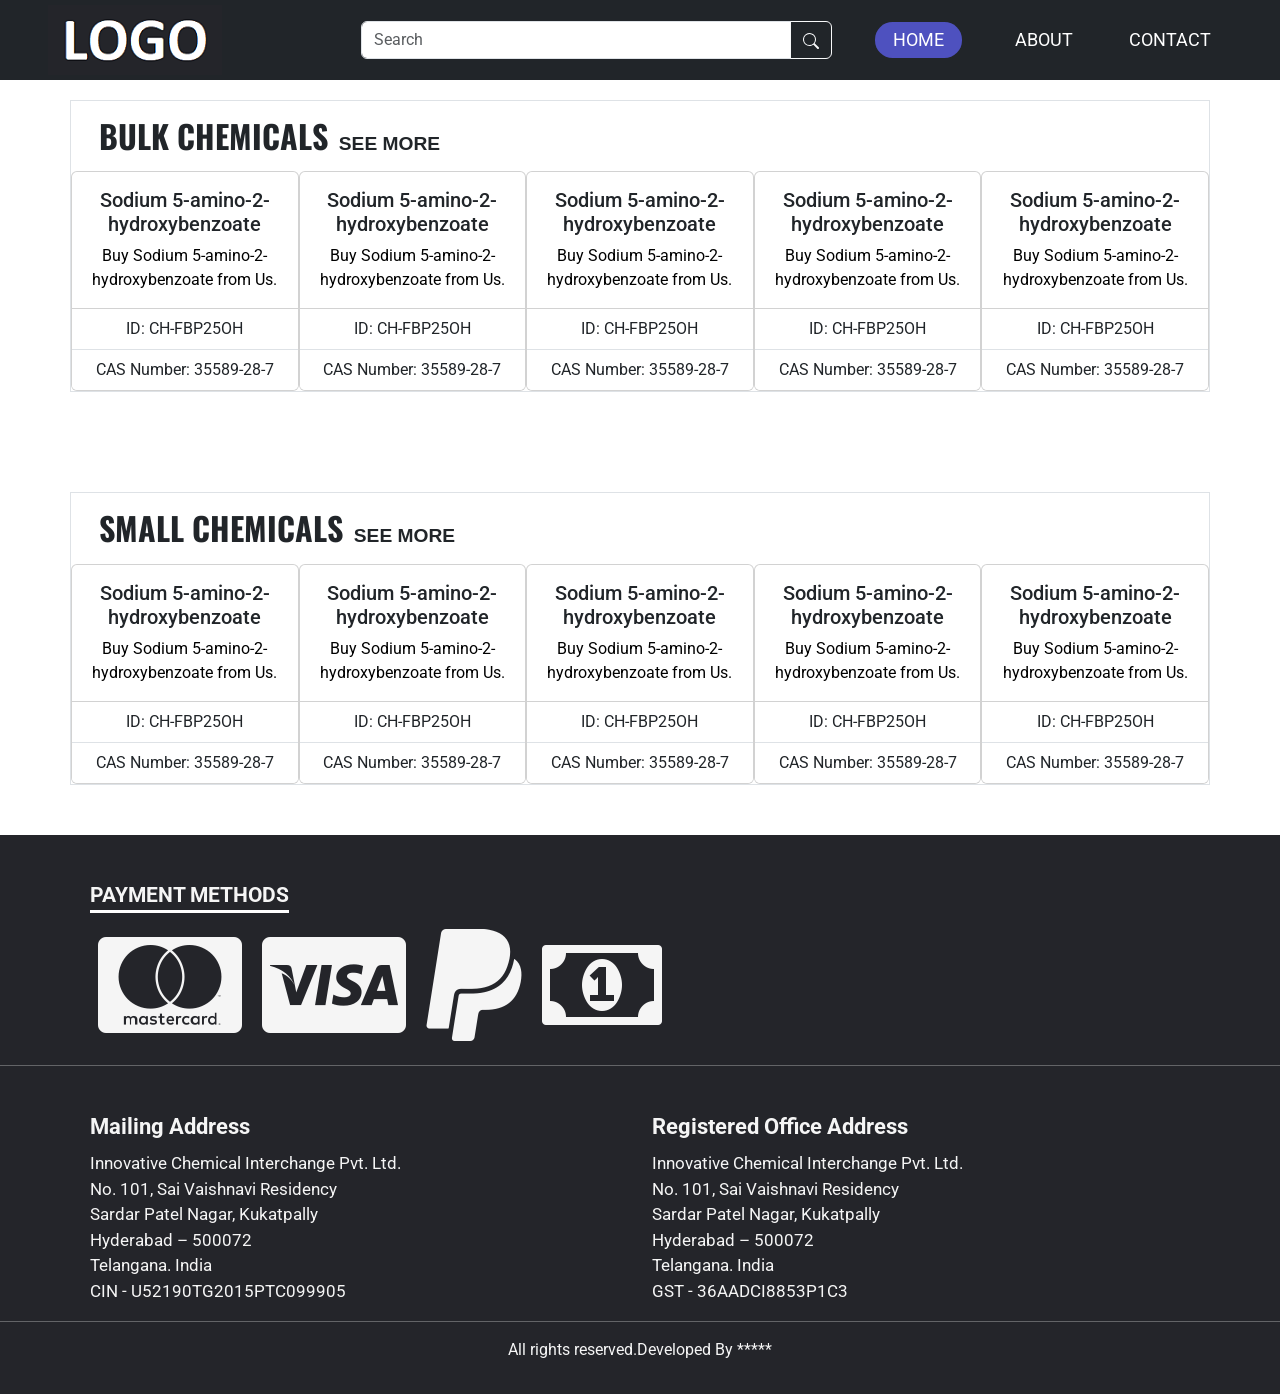
==== index.html @ efcf36f1 "Add files via upload" ====
<!doctype html>
<html lang="en">
    <head>
        <meta charset="UTF-8">
        <meta name="viewport"
              content="width=device-width, user-scalable=no, initial-scale=1.0, maximum-scale=1.0, minimum-scale=1.0">
        <meta http-equiv="X-UA-Compatible" content="ie=edge">
        <link rel="preconnect" href="https://fonts.gstatic.com">
        <link rel="stylesheet" href="https://stackpath.bootstrapcdn.com/font-awesome/4.7.0/css/font-awesome.min.css">
        <link href="https://fonts.googleapis.com/css2?family=Roboto:wght@100;300;400;500;700;900&display=swap"
              rel="stylesheet">
        <link href="https://fonts.googleapis.com/css2?family=Oswald:wght@100;200;300;600&display=swap" rel="stylesheet">
        <link href="https://cdn.jsdelivr.net/npm/bootstrap@5.0.1/dist/css/bootstrap.min.css" rel="stylesheet"
              integrity="sha384-+0n0xVW2eSR5OomGNYDnhzAbDsOXxcvSN1TPprVMTNDbiYZCxYbOOl7+AMvyTG2x"
              crossorigin="anonymous">
        <link rel="stylesheet" href="Mani.css">
        <title>PHARMACY</title>
    </head>

    <body>
        <nav class="navbar navbar-light bg-dark fixed-top navbar-expand-md py-0">
            <div class="container-fluid row" id="navBar">
                <a class="navbar-brand col-5 col-sm-4 col-lg-3 m-0 ps-4 ps-sm-5" id="topLogo" href="#">
                    <img src="TempLogo.png" class="img-fluid" alt="">
                </a>

                <button class="navbar-toggler navbar-dark col-1" type="button" data-bs-toggle="collapse"
                        data-bs-target="#navbarNav" aria-controls="navbarNav" aria-expanded="false"
                        aria-label="Toggle navigation">
                    <span class="navbar-toggler-icon"></span>
                </button>

                <div class="collapse navbar-collapse col-7 col-sm-8 col-lg-9 justify-content-evenly p-0 ps-4 ps-sm-5 ps-md-0 flex-wrap"
                     id="navbarNav">
                    <div class="navbar-nav col-12 col-md-10 col-lg-6 mb-md-1 mb-lg-0 searchBarNav">
                        <div class="input-group">
                            <input type="text" class="form-control" placeholder="Search" id="tempForLabel">
                            <button class="btn btn-outline-light" id="searchBtn">
                                <svg xmlns="http://www.w3.org/2000/svg" width="16" height="16" fill="currentColor"
                                     class="bi bi-search" viewBox="0 0 16 16">
                                    <path d="M11.742 10.344a6.5 6.5 0 1 0-1.397 1.398h-.001c.03.04.062.078.098.115l3.85 3.85a1 1 0 0 0 1.415-1.414l-3.85-3.85a1.007 1.007 0 0 0-.115-.1zM12 6.5a5.5 5.5 0 1 1-11 0 5.5 5.5 0 0 1 11 0z"/>
                                </svg>
                            </button>
                        </div>
                    </div>
                    <span class="d-flex col-1 col-md-4 col-lg-1 p-0 ps-4 ps-sm-5 ps-md-0 navButton justify-content-center active"><span
                            class="searchBtnText">Home</span></span>
                    <span class="d-flex col-1 col-md-4 col-lg-1 p-0 ps-4 ps-sm-5 ps-md-0 navButton justify-content-center"><span
                            class="searchBtnText">About</span></span>
                    <span class="d-flex col-1 col-md-4 col-lg-1 p-0 ps-4 ps-sm-5 ps-md-0 navButton justify-content-center"><span
                            class="searchBtnText">Contact</span></span>
                </div>
            </div>
        </nav>

        <div class="container border my-3 section" style="margin-top:100px !important;">
            <h2><span class="group">Bulk Chemicals</span><span class="seeMore">See More</span></h2>
            <div class="row">
                <div class="card text-center d-flex p-0">
                    <img src="https://globalcdn.carbanio.com/products/June2020/lSSsxeu144aezbMt8y4r.svg" alt=""/>
                    <div class="card-body">
                        <h5 class="cart-title">Sodium 5-amino-2-hydroxybenzoate</h5>
                        <p class="cart-text m-0">Buy Sodium 5-amino-2-hydroxybenzoate from Us.</p>
                    </div>
                    <ul class="list-group list-group-flush">
                        <li class="list-group-item">ID: CH-FBP25OH</li>
                        <li class="list-group-item">CAS Number: 35589-28-7</li>
                    </ul>
                </div>

                <div class="card text-center d-none d-sm-flex p-0">
                    <img src="https://globalcdn.carbanio.com/products/June2020/lSSsxeu144aezbMt8y4r.svg" alt=""/>
                    <div class="card-body">
                        <h5 class="cart-title">Sodium 5-amino-2-hydroxybenzoate</h5>
                        <p class="cart-text m-0">Buy Sodium 5-amino-2-hydroxybenzoate from Us.</p>
                    </div>
                    <ul class="list-group list-group-flush">
                        <li class="list-group-item">ID: CH-FBP25OH</li>
                        <li class="list-group-item">CAS Number: 35589-28-7</li>
                    </ul>
                </div>

                <div class="card text-center d-none d-md-flex p-0">
                    <img src="https://globalcdn.carbanio.com/products/June2020/lSSsxeu144aezbMt8y4r.svg" alt=""/>
                    <div class="card-body">
                        <h5 class="cart-title">Sodium 5-amino-2-hydroxybenzoate</h5>
                        <p class="cart-text m-0">Buy Sodium 5-amino-2-hydroxybenzoate from Us.</p>
                    </div>
                    <ul class="list-group list-group-flush">
                        <li class="list-group-item">ID: CH-FBP25OH</li>
                        <li class="list-group-item">CAS Number: 35589-28-7</li>
                    </ul>
                </div>

                <div class="card text-center d-none d-lg-flex p-0">
                    <img src="https://globalcdn.carbanio.com/products/June2020/lSSsxeu144aezbMt8y4r.svg" alt=""/>
                    <div class="card-body">
                        <h5 class="cart-title">Sodium 5-amino-2-hydroxybenzoate</h5>
                        <p class="cart-text m-0">Buy Sodium 5-amino-2-hydroxybenzoate from Us.</p>
                    </div>
                    <ul class="list-group list-group-flush">
                        <li class="list-group-item">ID: CH-FBP25OH</li>
                        <li class="list-group-item">CAS Number: 35589-28-7</li>
                    </ul>
                </div>

                <div class="card text-center d-none d-xl-flex p-0">
                    <img src="https://globalcdn.carbanio.com/products/June2020/lSSsxeu144aezbMt8y4r.svg" alt=""/>
                    <div class="card-body">
                        <h5 class="card-title">Sodium 5-amino-2-hydroxybenzoate</h5>
                        <p class="card-text m-0">Buy Sodium 5-amino-2-hydroxybenzoate from Us.</p>
                    </div>
                    <ul class="list-group list-group-flush">
                        <li class="list-group-item">ID: CH-FBP25OH</li>
                        <li class="list-group-item">CAS Number: 35589-28-7</li>
                    </ul>
                </div>
            </div>
        </div>

        <div class="container border my-3 section" style="margin-top:100px !important;">
            <h2><span class="group">Small Chemicals</span><span class="seeMore">See More</span></h2>
            <div class="row">
                <div class="card text-center d-flex p-0">
                    <img src="https://globalcdn.carbanio.com/products/June2020/lSSsxeu144aezbMt8y4r.svg"
                         alt=""/>
                    <div class="card-body">
                        <h5 class="cart-title">Sodium 5-amino-2-hydroxybenzoate</h5>
                        <p class="cart-text m-0">Buy Sodium 5-amino-2-hydroxybenzoate from Us.</p>
                    </div>
                    <ul class="list-group list-group-flush">
                        <li class="list-group-item">ID: CH-FBP25OH</li>
                        <li class="list-group-item">CAS Number: 35589-28-7</li>
                    </ul>
                </div>

                <div class="card text-center d-none d-sm-flex p-0">
                    <img src="https://globalcdn.carbanio.com/products/June2020/lSSsxeu144aezbMt8y4r.svg"
                         alt=""/>
                    <div class="card-body">
                        <h5 class="cart-title">Sodium 5-amino-2-hydroxybenzoate</h5>
                        <p class="cart-text m-0">Buy Sodium 5-amino-2-hydroxybenzoate from Us.</p>
                    </div>
                    <ul class="list-group list-group-flush">
                        <li class="list-group-item">ID: CH-FBP25OH</li>
                        <li class="list-group-item">CAS Number: 35589-28-7</li>
                    </ul>
                </div>

                <div class="card text-center d-none d-md-flex p-0">
                    <img src="https://globalcdn.carbanio.com/products/June2020/lSSsxeu144aezbMt8y4r.svg"
                         alt=""/>
                    <div class="card-body">
                        <h5 class="cart-title">Sodium 5-amino-2-hydroxybenzoate</h5>
                        <p class="cart-text m-0">Buy Sodium 5-amino-2-hydroxybenzoate from Us.</p>
                    </div>
                    <ul class="list-group list-group-flush">
                        <li class="list-group-item">ID: CH-FBP25OH</li>
                        <li class="list-group-item">CAS Number: 35589-28-7</li>
                    </ul>
                </div>

                <div class="card text-center d-none d-lg-flex p-0">
                    <img src="https://globalcdn.carbanio.com/products/June2020/lSSsxeu144aezbMt8y4r.svg"
                         alt=""/>
                    <div class="card-body">
                        <h5 class="cart-title">Sodium 5-amino-2-hydroxybenzoate</h5>
                        <p class="cart-text m-0">Buy Sodium 5-amino-2-hydroxybenzoate from Us.</p>
                    </div>
                    <ul class="list-group list-group-flush">
                        <li class="list-group-item">ID: CH-FBP25OH</li>
                        <li class="list-group-item">CAS Number: 35589-28-7</li>
                    </ul>
                </div>

                <div class="card text-center d-none d-xl-flex p-0">
                    <img src="https://globalcdn.carbanio.com/products/June2020/lSSsxeu144aezbMt8y4r.svg"
                         alt=""/>
                    <div class="card-body">
                        <h5 class="card-title">Sodium 5-amino-2-hydroxybenzoate</h5>
                        <p class="card-text m-0">Buy Sodium 5-amino-2-hydroxybenzoate from Us.</p>
                    </div>
                    <ul class="list-group list-group-flush">
                        <li class="list-group-item">ID: CH-FBP25OH</li>
                        <li class="list-group-item">CAS Number: 35589-28-7</li>
                    </ul>
                </div>
            </div>
        </div>

        <script src="https://cdn.jsdelivr.net/npm/bootstrap@5.0.1/dist/js/bootstrap.bundle.min.js"
                integrity="sha384-gtEjrD/SeCtmISkJkNUaaKMoLD0//ElJ19smozuHV6z3Iehds+3Ulb9Bn9Plx0x4"
                crossorigin="anonymous"></script>

        <footer class="footer">
            <div class="container footer-container">
                <div class="items">
                    <h3><span>Payment Methods</span></h3>
                    <div class="social">
                        <i class="fa fa-cc-mastercard" aria-hidden="true"></i>
                        <i class="fa fa-cc-visa" aria-hidden="true"></i>
                        <i class="fa fa-paypal" aria-hidden="true"></i>
                        <i class="fa fa-money" aria-hidden="true"></i>
                    </div>
                </div>
            </div>
            <hr>
            <div class="container footer-container">
                <div class="row billAndMail justify-content-evenly">
                    <div class="itemsbm col-12 col-md-6">
                        <h3><span>Mailing Address</span></h3>
                        <p>Innovative Chemical Interchange Pvt. Ltd.</p>
                        <p>No. 101, Sai Vaishnavi Residency</p>
                        <p>Sardar Patel Nagar, Kukatpally</p>
                        <p>Hyderabad – 500072</p>
                        <p>Telangana. India</p>
                        <p>CIN - U52190TG2015PTC099905</p>
                    </div>
                    <div class="itemsbm col-12 col-md-6">
                        <h3><span>Registered Office Address</span></h3>
                        <p>Innovative Chemical Interchange Pvt. Ltd.</p>
                        <p>No. 101, Sai Vaishnavi Residency</p>
                        <p>Sardar Patel Nagar, Kukatpally</p>
                        <p>Hyderabad – 500072</p>
                        <p>Telangana. India</p>
                        <p>GST - 36AADCI8853P1C3</p>
                    </div>
                </div>
            </div>
            <hr>
            <p class="end text-center">All rights reserved.Developed By *****</p>
        </footer>
    </body>
</html>
---- Mani.css ----
body {
    font-family: "Roboto", sans-serif;
}

.searchBtnText {
    color: white;
    text-transform: uppercase;
    padding: 0.5vh 2vh;
}

.searchBtnText:hover, .active > .searchBtnText {
    padding: 0.5vh 2vh;
    background-color: #4e51bf !important;
    border-radius: 1em;
    cursor: pointer;
}

#searchBtn:hover {
    background-color: #4e51bf !important;
}

.social i {
    font-size: 5rem;
    margin: 0 0.5rem 0.5rem 0.5rem;
}

/*x-small*/
@media (max-width: 576px) {
    .card {
        width: 90%;
        margin: 0 5%;
    }
}

/*small*/
@media (min-width: 576px) {
    .social i {
        font-size: 5.5rem;
    }

    .card {
        width: calc(538px / 2);
    }
}

/*medium*/
@media (min-width: 768px) {
    .social i {
        font-size: 6rem;
    }

    .card {
        width: calc(718px / 3);
    }
}

/*large*/
@media (min-width: 992px) {
    .social i {
        font-size: 7rem;
    }

    .navButton {
        font-size: 1.1rem;
    }

    .searchBarNav {
        font-size: 1.3vm;
    }

    .card {
        width: calc(958px / 4);
    }
}

/*x-large*/
@media (min-width: 1200px) {
    .card {
        width: calc(1138px / 5);
    }
}

/*xx-large*/
@media (min-width: 1400px) {
    .card {
        width: calc(1318px / 5);
    }
}

h2 {
    font-family: 'Oswald', serif;
    font-weight: bold;
    margin: 1rem;
    font-size: 2rem;
    text-transform: uppercase;
}

.card > .btn {
    background-color: #4e51bf !important;
}

.card:hover {
    cursor: pointer;
    transition: all 0.2s ease-out;
    transform: translate(-1%, -0.5%);
    box-shadow: 0 0 5px grey;
    color: #4e51bf !important;
}

.card p {
    color: black !important;
}

.group:hover {
    cursor: pointer;
}

.seeMore {
    margin-left: 1%;
    font-size: 60%;
    font-family: "Arial Narrow", sans-serif;
    font-weight: bold;
}

.seeMore:hover {
    cursor: pointer;
    color: #4E51BFFF;
}

footer {
    font-family: Roboto, sans-serif;
    line-height: 1.5;
    background: #24252a;
    margin-top: 50px;
    color: whitesmoke;
    padding: 3rem 0 1rem 0;

}

.footer-container {
    padding: 0 20px;
    margin: 0 auto;
}

.items h3 {
    display:block;
    font-size: 1.3rem;
    font-weight: bold;
    margin-bottom: 1.3rem;
    color: whitesmoke;
    text-transform: uppercase;
}

.itemsbm h3 {
    display: block;
    margin: 2rem 0 0.7rem 0;
    font-size: 22px;
    font-weight: bold;
}

.items h3 span {
    padding-bottom: 0.2rem;
    border-bottom: 0.2rem solid white;
}

.itemsbm p {
    display: block;
    line-height: 1.6rem;
    margin: 0;
    font-size: 17px;
}

hr {
    opacity: .3;
}
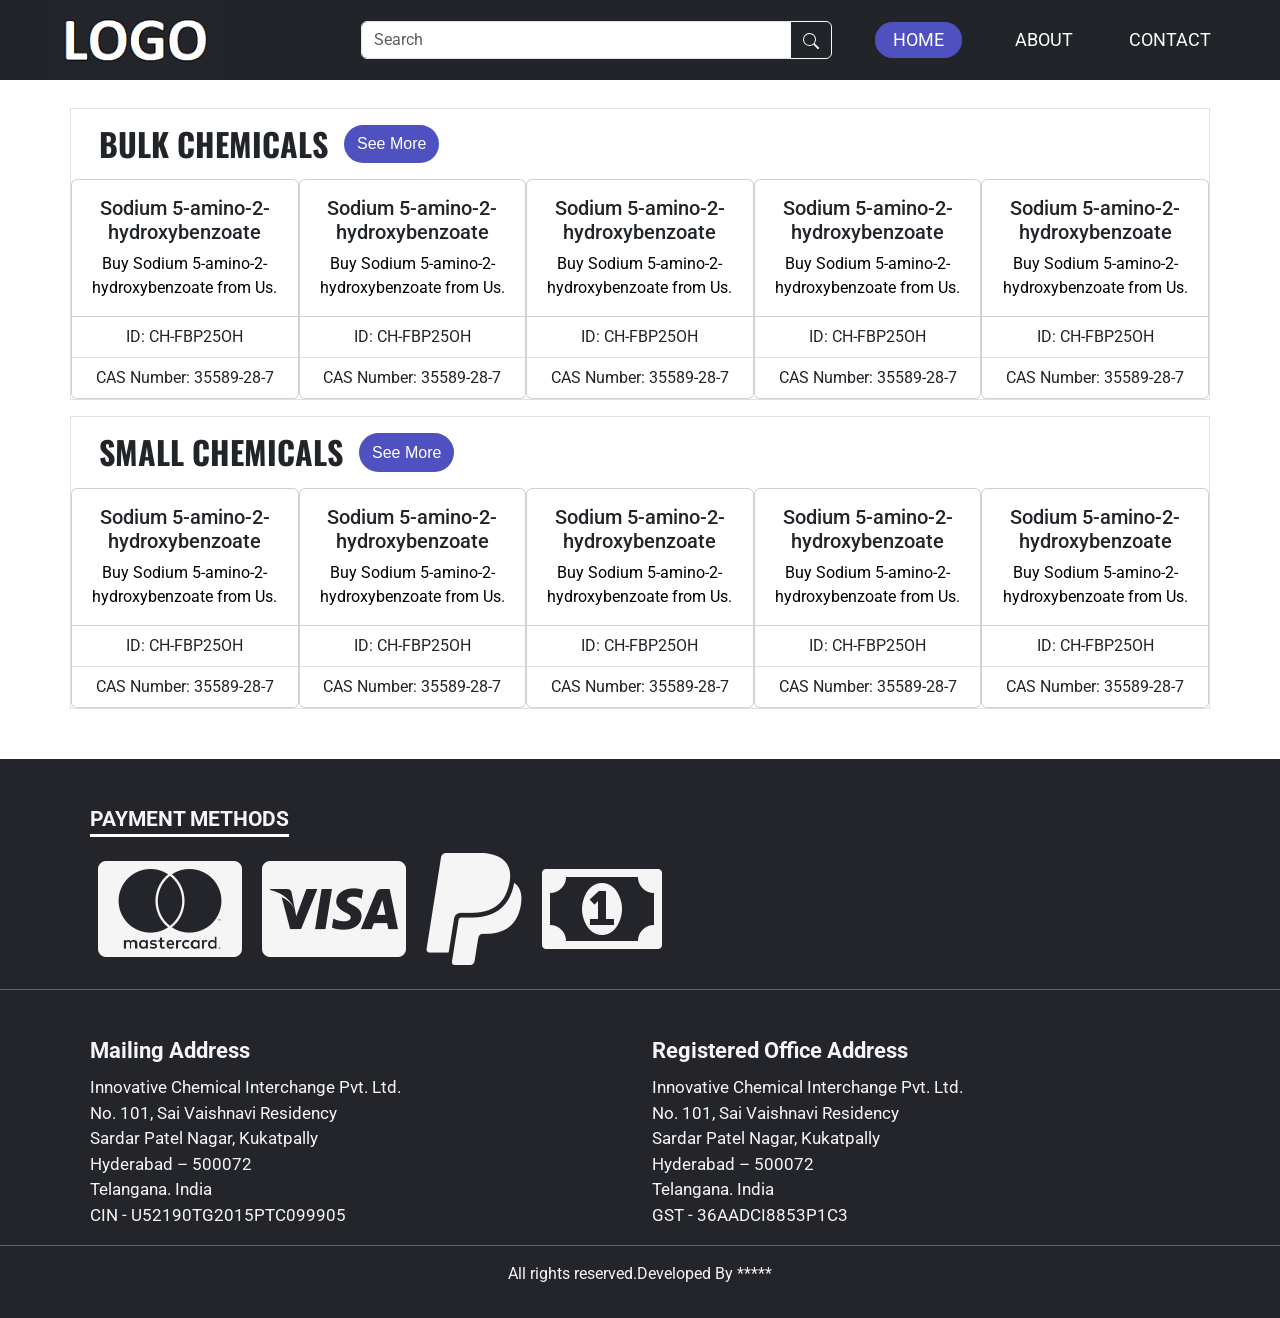
==== commit ab4aab2e: "Add files via upload" ====
--- a/index.html
+++ b/index.html
@@ -53,8 +53,8 @@
             </div>
         </nav>
 
-        <div class="container border my-3 section" style="margin-top:100px !important;">
-            <h2><span class="group">Bulk Chemicals</span><span class="seeMore">See More</span></h2>
+        <div class="container border my-3 section" style="margin-top:12vh !important;">
+            <h2 class="d-flex">Bulk Chemicals<button class="btn seeMoreBtn f-flex">See More</button></h2>
             <div class="row">
                 <div class="card text-center d-flex p-0">
                     <img src="https://globalcdn.carbanio.com/products/June2020/lSSsxeu144aezbMt8y4r.svg" alt=""/>
@@ -118,12 +118,11 @@
             </div>
         </div>
 
-        <div class="container border my-3 section" style="margin-top:100px !important;">
-            <h2><span class="group">Small Chemicals</span><span class="seeMore">See More</span></h2>
+        <div class="container border my-3 section">
+            <h2 class="d-flex">Small Chemicals<button class="btn seeMoreBtn f-flex">See More</button></h2>
             <div class="row">
                 <div class="card text-center d-flex p-0">
-                    <img src="https://globalcdn.carbanio.com/products/June2020/lSSsxeu144aezbMt8y4r.svg"
-                         alt=""/>
+                    <img src="https://globalcdn.carbanio.com/products/June2020/lSSsxeu144aezbMt8y4r.svg" alt=""/>
                     <div class="card-body">
                         <h5 class="cart-title">Sodium 5-amino-2-hydroxybenzoate</h5>
                         <p class="cart-text m-0">Buy Sodium 5-amino-2-hydroxybenzoate from Us.</p>
@@ -135,8 +134,7 @@
                 </div>
 
                 <div class="card text-center d-none d-sm-flex p-0">
-                    <img src="https://globalcdn.carbanio.com/products/June2020/lSSsxeu144aezbMt8y4r.svg"
-                         alt=""/>
+                    <img src="https://globalcdn.carbanio.com/products/June2020/lSSsxeu144aezbMt8y4r.svg" alt=""/>
                     <div class="card-body">
                         <h5 class="cart-title">Sodium 5-amino-2-hydroxybenzoate</h5>
                         <p class="cart-text m-0">Buy Sodium 5-amino-2-hydroxybenzoate from Us.</p>
@@ -148,8 +146,7 @@
                 </div>
 
                 <div class="card text-center d-none d-md-flex p-0">
-                    <img src="https://globalcdn.carbanio.com/products/June2020/lSSsxeu144aezbMt8y4r.svg"
-                         alt=""/>
+                    <img src="https://globalcdn.carbanio.com/products/June2020/lSSsxeu144aezbMt8y4r.svg" alt=""/>
                     <div class="card-body">
                         <h5 class="cart-title">Sodium 5-amino-2-hydroxybenzoate</h5>
                         <p class="cart-text m-0">Buy Sodium 5-amino-2-hydroxybenzoate from Us.</p>
@@ -161,8 +158,7 @@
                 </div>
 
                 <div class="card text-center d-none d-lg-flex p-0">
-                    <img src="https://globalcdn.carbanio.com/products/June2020/lSSsxeu144aezbMt8y4r.svg"
-                         alt=""/>
+                    <img src="https://globalcdn.carbanio.com/products/June2020/lSSsxeu144aezbMt8y4r.svg" alt=""/>
                     <div class="card-body">
                         <h5 class="cart-title">Sodium 5-amino-2-hydroxybenzoate</h5>
                         <p class="cart-text m-0">Buy Sodium 5-amino-2-hydroxybenzoate from Us.</p>
@@ -174,8 +170,7 @@
                 </div>
 
                 <div class="card text-center d-none d-xl-flex p-0">
-                    <img src="https://globalcdn.carbanio.com/products/June2020/lSSsxeu144aezbMt8y4r.svg"
-                         alt=""/>
+                    <img src="https://globalcdn.carbanio.com/products/June2020/lSSsxeu144aezbMt8y4r.svg" alt=""/>
                     <div class="card-body">
                         <h5 class="card-title">Sodium 5-amino-2-hydroxybenzoate</h5>
                         <p class="card-text m-0">Buy Sodium 5-amino-2-hydroxybenzoate from Us.</p>
--- a/Mani.css
+++ b/Mani.css
@@ -24,8 +24,102 @@
     margin: 0 0.5rem 0.5rem 0.5rem;
 }
 
+
+h2 {
+    font-family: 'Oswald', serif;
+    font-weight: bold;
+    margin: 1rem;
+    font-size: 1.5rem;
+    text-transform: uppercase;
+}
+
+.seeMoreBtn {
+    font-family: arial, serif;
+    font-size: 1rem;
+    background-color: #4E51BFFF;
+    color: white;
+    margin: 0 0 0 1rem;
+    border-radius: 2rem;
+}
+
+.seeMoreBtn:hover {
+    color: white;
+    transform: translate(-0.5%, -0.5%);
+    transition: all 0.2s ease-out;
+    box-shadow: 0 0 5px grey;
+}
+
+/*card*/
+.card > .btn {
+    background-color: #4e51bf !important;
+}
+
+.card:hover {
+    cursor: pointer;
+    transition: all 0.2s ease-out;
+    transform: translate(-0.5%, -0.5%);
+    box-shadow: 0 0 7px grey;
+    color: #4e51bf !important;
+}
+
+.card p {
+    color: black !important;
+}
+
+/*footer*/
+footer {
+    font-family: Roboto, sans-serif;
+    line-height: 1.5;
+    background: #24252a;
+    margin-top: 50px;
+    color: whitesmoke;
+    padding: 3rem 0 1rem 0;
+
+}
+
+.footer-container {
+    padding: 0 20px;
+    margin: 0 auto;
+}
+
+.items h3 {
+    display:block;
+    font-size: 1.3rem;
+    font-weight: bold;
+    margin-bottom: 1.3rem;
+    color: whitesmoke;
+    text-transform: uppercase;
+}
+
+.itemsbm h3 {
+    display: block;
+    margin: 2rem 0 0.7rem 0;
+    font-size: 22px;
+    font-weight: bold;
+}
+
+.items h3 span {
+    padding-bottom: 0.2rem;
+    border-bottom: 0.2rem solid white;
+}
+
+.itemsbm p {
+    display: block;
+    line-height: 1.6rem;
+    margin: 0;
+    font-size: 17px;
+}
+
+hr {
+    opacity: .3;
+}
+
 /*x-small*/
 @media (max-width: 576px) {
+    .seeMoreBtn {
+        padding: 0.1rem 0.5rem;
+    }
+
     .card {
         width: 90%;
         margin: 0 5%;
@@ -34,6 +128,10 @@
 
 /*small*/
 @media (min-width: 576px) {
+    h2 {
+        font-size: 2rem;
+    }
+
     .social i {
         font-size: 5.5rem;
     }
@@ -85,91 +183,4 @@
     .card {
         width: calc(1318px / 5);
     }
-}
-
-h2 {
-    font-family: 'Oswald', serif;
-    font-weight: bold;
-    margin: 1rem;
-    font-size: 2rem;
-    text-transform: uppercase;
-}
-
-.card > .btn {
-    background-color: #4e51bf !important;
-}
-
-.card:hover {
-    cursor: pointer;
-    transition: all 0.2s ease-out;
-    transform: translate(-1%, -0.5%);
-    box-shadow: 0 0 5px grey;
-    color: #4e51bf !important;
-}
-
-.card p {
-    color: black !important;
-}
-
-.group:hover {
-    cursor: pointer;
-}
-
-.seeMore {
-    margin-left: 1%;
-    font-size: 60%;
-    font-family: "Arial Narrow", sans-serif;
-    font-weight: bold;
-}
-
-.seeMore:hover {
-    cursor: pointer;
-    color: #4E51BFFF;
-}
-
-footer {
-    font-family: Roboto, sans-serif;
-    line-height: 1.5;
-    background: #24252a;
-    margin-top: 50px;
-    color: whitesmoke;
-    padding: 3rem 0 1rem 0;
-
-}
-
-.footer-container {
-    padding: 0 20px;
-    margin: 0 auto;
-}
-
-.items h3 {
-    display:block;
-    font-size: 1.3rem;
-    font-weight: bold;
-    margin-bottom: 1.3rem;
-    color: whitesmoke;
-    text-transform: uppercase;
-}
-
-.itemsbm h3 {
-    display: block;
-    margin: 2rem 0 0.7rem 0;
-    font-size: 22px;
-    font-weight: bold;
-}
-
-.items h3 span {
-    padding-bottom: 0.2rem;
-    border-bottom: 0.2rem solid white;
-}
-
-.itemsbm p {
-    display: block;
-    line-height: 1.6rem;
-    margin: 0;
-    font-size: 17px;
-}
-
-hr {
-    opacity: .3;
 }
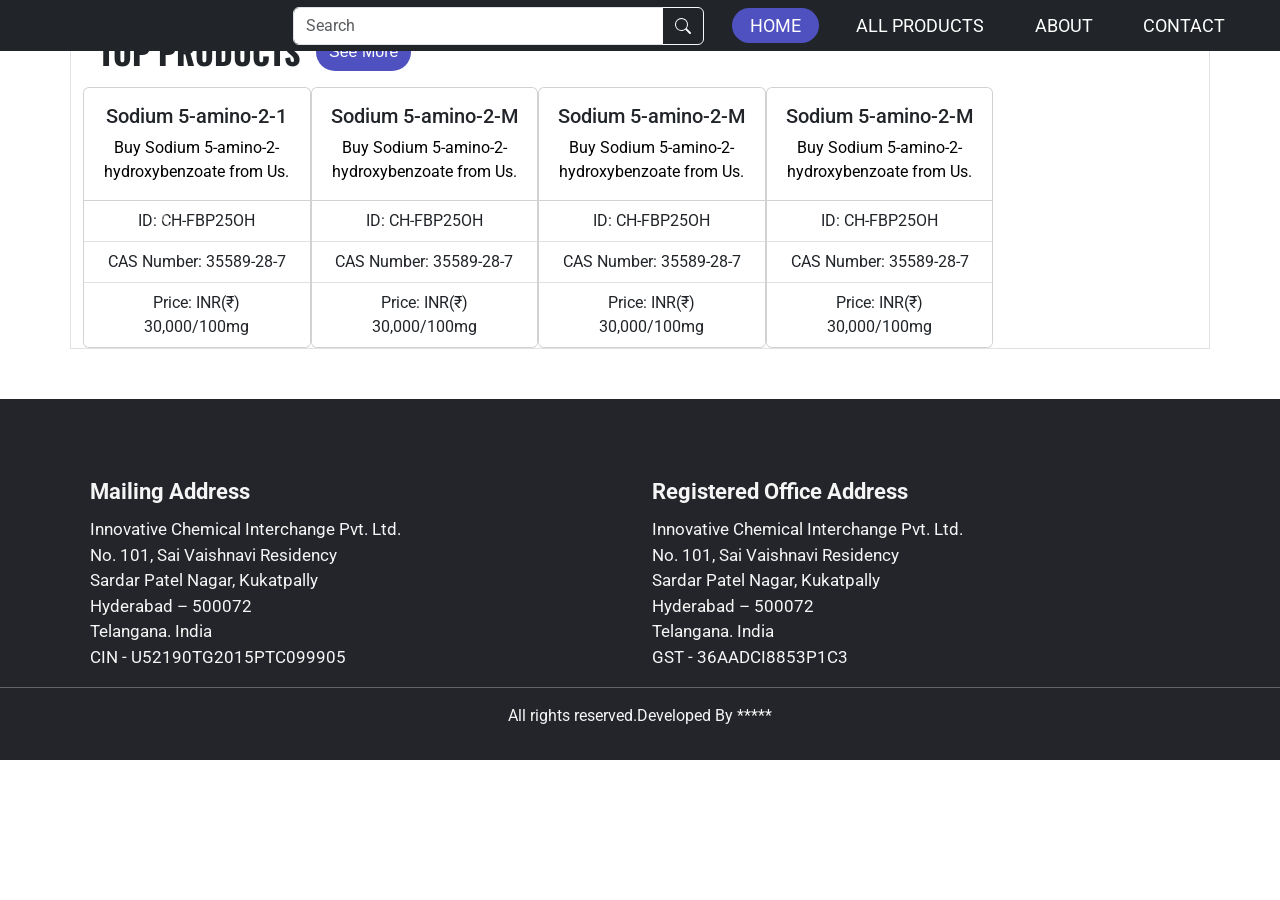
==== commit a25a7178: "Update index.html" ====
--- a/index.html
+++ b/index.html
@@ -1,205 +1,212 @@
 <!doctype html>
 <html lang="en">
+    <meta charset="UTF-8">
     <head>
-        <meta charset="UTF-8">
         <meta name="viewport"
               content="width=device-width, user-scalable=no, initial-scale=1.0, maximum-scale=1.0, minimum-scale=1.0">
         <meta http-equiv="X-UA-Compatible" content="ie=edge">
+        <link href="https://cdn.jsdelivr.net/npm/bootstrap@5.0.1/dist/css/bootstrap.min.css" rel="stylesheet"
+              integrity="sha384-+0n0xVW2eSR5OomGNYDnhzAbDsOXxcvSN1TPprVMTNDbiYZCxYbOOl7+AMvyTG2x"
+              crossorigin="anonymous">
+        <script src="https://ajax.googleapis.com/ajax/libs/jquery/3.5.1/jquery.min.js"></script>
         <link rel="preconnect" href="https://fonts.gstatic.com">
         <link rel="stylesheet" href="https://stackpath.bootstrapcdn.com/font-awesome/4.7.0/css/font-awesome.min.css">
         <link href="https://fonts.googleapis.com/css2?family=Roboto:wght@100;300;400;500;700;900&display=swap"
               rel="stylesheet">
         <link href="https://fonts.googleapis.com/css2?family=Oswald:wght@100;200;300;600&display=swap" rel="stylesheet">
-        <link href="https://cdn.jsdelivr.net/npm/bootstrap@5.0.1/dist/css/bootstrap.min.css" rel="stylesheet"
-              integrity="sha384-+0n0xVW2eSR5OomGNYDnhzAbDsOXxcvSN1TPprVMTNDbiYZCxYbOOl7+AMvyTG2x"
-              crossorigin="anonymous">
         <link rel="stylesheet" href="Mani.css">
-        <title>PHARMACY</title>
+        <title>Mani</title>
     </head>
 
     <body>
-        <nav class="navbar navbar-light bg-dark fixed-top navbar-expand-md py-0">
-            <div class="container-fluid row" id="navBar">
-                <a class="navbar-brand col-5 col-sm-4 col-lg-3 m-0 ps-4 ps-sm-5" id="topLogo" href="#">
-                    <img src="TempLogo.png" class="img-fluid" alt="">
+        <nav class="navbar navbar-light navbar-expand-md bg-dark fixed-top py-0">
+            <div class="container-fluid row px-0 flex-wrap g-0" id="navBar">
+                <a class="navbar-brand col-4 col-md-4 col-xl-2 col-xxl-2 ms-xl-5" href="#">
+                    <img id="topLogo" src="RVSlogo.svg" class="img-fluid" alt="">
                 </a>
 
-                <button class="navbar-toggler navbar-dark col-1" type="button" data-bs-toggle="collapse"
+                <button class="navbar-toggler navbar-dark col-1 px-0 m-3" type="button" data-bs-toggle="collapse"
                         data-bs-target="#navbarNav" aria-controls="navbarNav" aria-expanded="false"
                         aria-label="Toggle navigation">
                     <span class="navbar-toggler-icon"></span>
                 </button>
 
-                <div class="collapse navbar-collapse col-7 col-sm-8 col-lg-9 justify-content-evenly p-0 ps-4 ps-sm-5 ps-md-0 flex-wrap"
-                     id="navbarNav">
-                    <div class="navbar-nav col-12 col-md-10 col-lg-6 mb-md-1 mb-lg-0 searchBarNav">
-                        <div class="input-group">
-                            <input type="text" class="form-control" placeholder="Search" id="tempForLabel">
-                            <button class="btn btn-outline-light" id="searchBtn">
-                                <svg xmlns="http://www.w3.org/2000/svg" width="16" height="16" fill="currentColor"
-                                     class="bi bi-search" viewBox="0 0 16 16">
-                                    <path d="M11.742 10.344a6.5 6.5 0 1 0-1.397 1.398h-.001c.03.04.062.078.098.115l3.85 3.85a1 1 0 0 0 1.415-1.414l-3.85-3.85a1.007 1.007 0 0 0-.115-.1zM12 6.5a5.5 5.5 0 1 1-11 0 5.5 5.5 0 0 1 11 0z"/>
-                                </svg>
-                            </button>
-                        </div>
-                    </div>
-                    <span class="d-flex col-1 col-md-4 col-lg-1 p-0 ps-4 ps-sm-5 ps-md-0 navButton justify-content-center active"><span
+                <div class="navbar-nav col-10 col-md-7 col-xl-4 col-xxl-4 my-1 pe-md-5 me-md-4 pe-lg-5 me-xl-0 pe-xl-0 ps-xl-3 searchBarNav">
+                    <div class="input-group">
+                        <input type="text" class="form-control" placeholder="Search" id="tempForLabel">
+                        <button class="btn btn-outline-light" id="searchBtn">
+                            <svg xmlns="http://www.w3.org/2000/svg" width="16" height="16" fill="currentColor"
+                                 class="bi bi-search" viewBox="0 0 16 16">
+                                <path d="M11.742 10.344a6.5 6.5 0 1 0-1.397 1.398h-.001c.03.04.062.078.098.115l3.85 3.85a1 1 0 0 0 1.415-1.414l-3.85-3.85a1.007 1.007 0 0 0-.115-.1zM12 6.5a5.5 5.5 0 1 1-11 0 5.5 5.5 0 0 1 11 0z"/>
+                            </svg>
+                        </button>
+                    </div>
+                </div>
+
+                <div id="navbarNav" class="row col-md-12 col-xl-5 col-xxl-5 my-md-2 ms-md-3 ms-xl-0 g-0 justify-content-center collapse navbar-collapse">
+                    <span class="d-flex col-md-2 col-xl-2 col-xxl-2 navButton justify-content-center active"><span
                             class="searchBtnText">Home</span></span>
-                    <span class="d-flex col-1 col-md-4 col-lg-1 p-0 ps-4 ps-sm-5 ps-md-0 navButton justify-content-center"><span
+                    <span class="d-flex col-md-4 col-xl-4 col-xxl-4 navButton justify-content-center"><span
+                            class="searchBtnText">All Products</span></span>
+                    <span class="d-flex col-md-2 col-xl-2 col-xxl-2 navButton justify-content-center"><span
                             class="searchBtnText">About</span></span>
-                    <span class="d-flex col-1 col-md-4 col-lg-1 p-0 ps-4 ps-sm-5 ps-md-0 navButton justify-content-center"><span
+                    <span class="d-flex col-md-3 col-xl-3 col-xxl-3 navButton justify-content-center"><span
                             class="searchBtnText">Contact</span></span>
                 </div>
             </div>
         </nav>
 
-        <div class="container border my-3 section" style="margin-top:12vh !important;">
-            <h2 class="d-flex">Bulk Chemicals<button class="btn seeMoreBtn f-flex">See More</button></h2>
-            <div class="row">
-                <div class="card text-center d-flex p-0">
-                    <img src="https://globalcdn.carbanio.com/products/June2020/lSSsxeu144aezbMt8y4r.svg" alt=""/>
-                    <div class="card-body">
-                        <h5 class="cart-title">Sodium 5-amino-2-hydroxybenzoate</h5>
-                        <p class="cart-text m-0">Buy Sodium 5-amino-2-hydroxybenzoate from Us.</p>
-                    </div>
-                    <ul class="list-group list-group-flush">
-                        <li class="list-group-item">ID: CH-FBP25OH</li>
-                        <li class="list-group-item">CAS Number: 35589-28-7</li>
-                    </ul>
-                </div>
-
-                <div class="card text-center d-none d-sm-flex p-0">
-                    <img src="https://globalcdn.carbanio.com/products/June2020/lSSsxeu144aezbMt8y4r.svg" alt=""/>
-                    <div class="card-body">
-                        <h5 class="cart-title">Sodium 5-amino-2-hydroxybenzoate</h5>
-                        <p class="cart-text m-0">Buy Sodium 5-amino-2-hydroxybenzoate from Us.</p>
-                    </div>
-                    <ul class="list-group list-group-flush">
-                        <li class="list-group-item">ID: CH-FBP25OH</li>
-                        <li class="list-group-item">CAS Number: 35589-28-7</li>
-                    </ul>
-                </div>
-
-                <div class="card text-center d-none d-md-flex p-0">
-                    <img src="https://globalcdn.carbanio.com/products/June2020/lSSsxeu144aezbMt8y4r.svg" alt=""/>
-                    <div class="card-body">
-                        <h5 class="cart-title">Sodium 5-amino-2-hydroxybenzoate</h5>
-                        <p class="cart-text m-0">Buy Sodium 5-amino-2-hydroxybenzoate from Us.</p>
-                    </div>
-                    <ul class="list-group list-group-flush">
-                        <li class="list-group-item">ID: CH-FBP25OH</li>
-                        <li class="list-group-item">CAS Number: 35589-28-7</li>
-                    </ul>
-                </div>
-
-                <div class="card text-center d-none d-lg-flex p-0">
-                    <img src="https://globalcdn.carbanio.com/products/June2020/lSSsxeu144aezbMt8y4r.svg" alt=""/>
-                    <div class="card-body">
-                        <h5 class="cart-title">Sodium 5-amino-2-hydroxybenzoate</h5>
-                        <p class="cart-text m-0">Buy Sodium 5-amino-2-hydroxybenzoate from Us.</p>
-                    </div>
-                    <ul class="list-group list-group-flush">
-                        <li class="list-group-item">ID: CH-FBP25OH</li>
-                        <li class="list-group-item">CAS Number: 35589-28-7</li>
-                    </ul>
-                </div>
-
-                <div class="card text-center d-none d-xl-flex p-0">
-                    <img src="https://globalcdn.carbanio.com/products/June2020/lSSsxeu144aezbMt8y4r.svg" alt=""/>
-                    <div class="card-body">
-                        <h5 class="card-title">Sodium 5-amino-2-hydroxybenzoate</h5>
-                        <p class="card-text m-0">Buy Sodium 5-amino-2-hydroxybenzoate from Us.</p>
-                    </div>
-                    <ul class="list-group list-group-flush">
-                        <li class="list-group-item">ID: CH-FBP25OH</li>
-                        <li class="list-group-item">CAS Number: 35589-28-7</li>
-                    </ul>
+        <div class="container border my-3" id="productsBar">
+            <h2 class="d-flex">Top Products
+                <button class="btn seeMoreBtn f-flex">See More</button>
+            </h2>
+            <div id="carouselParent" class="carousel slide carousel-slide" data-ride="carousel">
+                <div class="carousel-inner" role="listbox">
+                    <div class="carousel-item active">
+                        <div class="card text-center p-0" style="float:left">
+                            <img class="card-image"
+                                 src="https://globalcdn.carbanio.com/products/June2020/lSSsxeu144aezbMt8y4r.svg"
+                                 alt=""/>
+                            <div class="card-body">
+                                <h5 class="card-title">Sodium 5-amino-2-1</h5>
+                                <p class="card-text m-0">Buy Sodium 5-amino-2-hydroxybenzoate from Us.</p>
+                            </div>
+                            <ul class="list-group list-group-flush">
+                                <li class="list-group-item">ID: CH-FBP25OH</li>
+                                <li class="list-group-item">CAS Number: 35589-28-7</li>
+                                <li class="list-group-item">Price: <span
+                                        class="price">INR(&#8377) 30,000/100mg</span></li>
+                            </ul>
+                        </div>
+
+                        <div class="card text-center p-0" style="float:left">
+                            <img class="card-image"
+                                 src="https://globalcdn.carbanio.com/products/June2020/lSSsxeu144aezbMt8y4r.svg"
+                                 alt=""/>
+                            <div class="card-body">
+                                <h5 class="card-title">Sodium 5-amino-2-M</h5>
+                                <p class="card-text m-0">Buy Sodium 5-amino-2-hydroxybenzoate from Us.</p>
+                            </div>
+                            <ul class="list-group list-group-flush">
+                                <li class="list-group-item">ID: CH-FBP25OH</li>
+                                <li class="list-group-item">CAS Number: 35589-28-7</li>
+                                <li class="list-group-item">Price: <span
+                                        class="price">INR(&#8377) 30,000/100mg</span></li>
+                            </ul>
+                        </div>
+
+                        <div class="card text-center p-0" style="float:left">
+                            <img class="card-image"
+                                 src="https://globalcdn.carbanio.com/products/June2020/lSSsxeu144aezbMt8y4r.svg"
+                                 alt=""/>
+                            <div class="card-body">
+                                <h5 class="card-title">Sodium 5-amino-2-M</h5>
+                                <p class="card-text m-0">Buy Sodium 5-amino-2-hydroxybenzoate from Us.</p>
+                            </div>
+                            <ul class="list-group list-group-flush">
+                                <li class="list-group-item">ID: CH-FBP25OH</li>
+                                <li class="list-group-item">CAS Number: 35589-28-7</li>
+                                <li class="list-group-item">Price: <span
+                                        class="price">INR(&#8377) 30,000/100mg</span></li>
+                            </ul>
+                        </div>
+
+                        <div class="card text-center p-0" style="float:left">
+                            <img class="card-image"
+                                 src="https://globalcdn.carbanio.com/products/June2020/lSSsxeu144aezbMt8y4r.svg"
+                                 alt=""/>
+                            <div class="card-body">
+                                <h5 class="card-title">Sodium 5-amino-2-M</h5>
+                                <p class="card-text m-0">Buy Sodium 5-amino-2-hydroxybenzoate from Us.</p>
+                            </div>
+                            <ul class="list-group list-group-flush">
+                                <li class="list-group-item">ID: CH-FBP25OH</li>
+                                <li class="list-group-item">CAS Number: 35589-28-7</li>
+                                <li class="list-group-item">Price: <span
+                                        class="price">INR(&#8377) 30,000/100mg</span></li>
+                            </ul>
+                        </div>
+                    </div>
+
+                    <div class="carousel-item">
+                        <div class="card text-center p-0" style="float:left">
+                            <img class="card-image"
+                                 src="https://globalcdn.carbanio.com/products/June2020/lSSsxeu144aezbMt8y4r.svg"
+                                 alt=""/>
+                            <div class="card-body">
+                                <h5 class="card-title">Sodium 5-amino-2-M</h5>
+                                <p class="card-text m-0">Buy Sodium 5-amino-2-hydroxybenzoate from Us.</p>
+                            </div>
+                            <ul class="list-group list-group-flush">
+                                <li class="list-group-item">ID: CH-FBP25OH</li>
+                                <li class="list-group-item">CAS Number: 35589-28-7</li>
+                                <li class="list-group-item">Price: <span
+                                        class="price">INR(&#8377) 30,000/100mg</span></li>
+                            </ul>
+                        </div>
+
+                        <div class="card text-center p-0" style="float:left">
+                            <img class="card-image"
+                                 src="https://globalcdn.carbanio.com/products/June2020/lSSsxeu144aezbMt8y4r.svg"
+                                 alt=""/>
+                            <div class="card-body">
+                                <h5 class="card-title">Sodium 5-amino-2-M</h5>
+                                <p class="card-text m-0">Buy Sodium 5-amino-2-hydroxybenzoate from Us.</p>
+                            </div>
+                            <ul class="list-group list-group-flush">
+                                <li class="list-group-item">ID: CH-FBP25OH</li>
+                                <li class="list-group-item">CAS Number: 35589-28-7</li>
+                                <li class="list-group-item">Price: <span
+                                        class="price">INR(&#8377) 30,000/100mg</span></li>
+                            </ul>
+                        </div>
+
+                        <div class="card text-center p-0" style="float:left">
+                            <img class="card-image"
+                                 src="https://globalcdn.carbanio.com/products/June2020/lSSsxeu144aezbMt8y4r.svg"
+                                 alt=""/>
+                            <div class="card-body">
+                                <h5 class="card-title">Sodium 5-amino-2-M</h5>
+                                <p class="card-text m-0">Buy Sodium 5-amino-2-hydroxybenzoate from Us.</p>
+                            </div>
+                            <ul class="list-group list-group-flush">
+                                <li class="list-group-item">ID: CH-FBP25OH</li>
+                                <li class="list-group-item">CAS Number: 35589-28-7</li>
+                                <li class="list-group-item">Price: <span
+                                        class="price">INR(&#8377) 30,000/100mg</span></li>
+                            </ul>
+                        </div>
+
+                        <div class="card text-center p-0" style="float:left">
+                            <img class="card-image"
+                                 src="https://globalcdn.carbanio.com/products/June2020/lSSsxeu144aezbMt8y4r.svg"
+                                 alt=""/>
+                            <div class="card-body">
+                                <h5 class="card-title">Sodium 5-amino-2-M</h5>
+                                <p class="card-text m-0">Buy Sodium 5-amino-2-hydroxybenzoate from Us.</p>
+                            </div>
+                            <ul class="list-group list-group-flush">
+                                <li class="list-group-item">ID: CH-FBP25OH</li>
+                                <li class="list-group-item">CAS Number: 35589-28-7</li>
+                                <li class="list-group-item">Price: <span
+                                        class="price">INR(&#8377) 30,000/100mg</span></li>
+                            </ul>
+                        </div>
+                    </div>
+
+                    <a class="carousel-control-prev" href="#carouselParent" role="button" data-bs-slide="prev">
+                        <span class="carousel-control-prev-icon" aria-hidden="true"></span>
+                        <span class="sr-only">Previous</span>
+                    </a>
+                    <a class="carousel-control-next" href="#carouselParent" role="button" data-bs-slide="next">
+                        <span class="carousel-control-next-icon" aria-hidden="true"></span>
+                        <span class="sr-only">Next</span>
+                    </a>
                 </div>
             </div>
         </div>
 
-        <div class="container border my-3 section">
-            <h2 class="d-flex">Small Chemicals<button class="btn seeMoreBtn f-flex">See More</button></h2>
-            <div class="row">
-                <div class="card text-center d-flex p-0">
-                    <img src="https://globalcdn.carbanio.com/products/June2020/lSSsxeu144aezbMt8y4r.svg" alt=""/>
-                    <div class="card-body">
-                        <h5 class="cart-title">Sodium 5-amino-2-hydroxybenzoate</h5>
-                        <p class="cart-text m-0">Buy Sodium 5-amino-2-hydroxybenzoate from Us.</p>
-                    </div>
-                    <ul class="list-group list-group-flush">
-                        <li class="list-group-item">ID: CH-FBP25OH</li>
-                        <li class="list-group-item">CAS Number: 35589-28-7</li>
-                    </ul>
-                </div>
-
-                <div class="card text-center d-none d-sm-flex p-0">
-                    <img src="https://globalcdn.carbanio.com/products/June2020/lSSsxeu144aezbMt8y4r.svg" alt=""/>
-                    <div class="card-body">
-                        <h5 class="cart-title">Sodium 5-amino-2-hydroxybenzoate</h5>
-                        <p class="cart-text m-0">Buy Sodium 5-amino-2-hydroxybenzoate from Us.</p>
-                    </div>
-                    <ul class="list-group list-group-flush">
-                        <li class="list-group-item">ID: CH-FBP25OH</li>
-                        <li class="list-group-item">CAS Number: 35589-28-7</li>
-                    </ul>
-                </div>
-
-                <div class="card text-center d-none d-md-flex p-0">
-                    <img src="https://globalcdn.carbanio.com/products/June2020/lSSsxeu144aezbMt8y4r.svg" alt=""/>
-                    <div class="card-body">
-                        <h5 class="cart-title">Sodium 5-amino-2-hydroxybenzoate</h5>
-                        <p class="cart-text m-0">Buy Sodium 5-amino-2-hydroxybenzoate from Us.</p>
-                    </div>
-                    <ul class="list-group list-group-flush">
-                        <li class="list-group-item">ID: CH-FBP25OH</li>
-                        <li class="list-group-item">CAS Number: 35589-28-7</li>
-                    </ul>
-                </div>
-
-                <div class="card text-center d-none d-lg-flex p-0">
-                    <img src="https://globalcdn.carbanio.com/products/June2020/lSSsxeu144aezbMt8y4r.svg" alt=""/>
-                    <div class="card-body">
-                        <h5 class="cart-title">Sodium 5-amino-2-hydroxybenzoate</h5>
-                        <p class="cart-text m-0">Buy Sodium 5-amino-2-hydroxybenzoate from Us.</p>
-                    </div>
-                    <ul class="list-group list-group-flush">
-                        <li class="list-group-item">ID: CH-FBP25OH</li>
-                        <li class="list-group-item">CAS Number: 35589-28-7</li>
-                    </ul>
-                </div>
-
-                <div class="card text-center d-none d-xl-flex p-0">
-                    <img src="https://globalcdn.carbanio.com/products/June2020/lSSsxeu144aezbMt8y4r.svg" alt=""/>
-                    <div class="card-body">
-                        <h5 class="card-title">Sodium 5-amino-2-hydroxybenzoate</h5>
-                        <p class="card-text m-0">Buy Sodium 5-amino-2-hydroxybenzoate from Us.</p>
-                    </div>
-                    <ul class="list-group list-group-flush">
-                        <li class="list-group-item">ID: CH-FBP25OH</li>
-                        <li class="list-group-item">CAS Number: 35589-28-7</li>
-                    </ul>
-                </div>
-            </div>
-        </div>
-
-        <script src="https://cdn.jsdelivr.net/npm/bootstrap@5.0.1/dist/js/bootstrap.bundle.min.js"
-                integrity="sha384-gtEjrD/SeCtmISkJkNUaaKMoLD0//ElJ19smozuHV6z3Iehds+3Ulb9Bn9Plx0x4"
-                crossorigin="anonymous"></script>
-
         <footer class="footer">
-            <div class="container footer-container">
-                <div class="items">
-                    <h3><span>Payment Methods</span></h3>
-                    <div class="social">
-                        <i class="fa fa-cc-mastercard" aria-hidden="true"></i>
-                        <i class="fa fa-cc-visa" aria-hidden="true"></i>
-                        <i class="fa fa-paypal" aria-hidden="true"></i>
-                        <i class="fa fa-money" aria-hidden="true"></i>
-                    </div>
-                </div>
-            </div>
-            <hr>
             <div class="container footer-container">
                 <div class="row billAndMail justify-content-evenly">
                     <div class="itemsbm col-12 col-md-6">
@@ -225,5 +232,13 @@
             <hr>
             <p class="end text-center">All rights reserved.Developed By *****</p>
         </footer>
+
+
+        <script src="https://cdn.jsdelivr.net/npm/@popperjs/core@2.9.2/dist/umd/popper.min.js"
+                integrity="sha384-IQsoLXl5PILFhosVNubq5LC7Qb9DXgDA9i+tQ8Zj3iwWAwPtgFTxbJ8NT4GN1R8p"
+                crossorigin="anonymous"></script>
+        <script src="https://cdn.jsdelivr.net/npm/bootstrap@5.0.1/dist/js/bootstrap.min.js"
+                integrity="sha384-Atwg2Pkwv9vp0ygtn1JAojH0nYbwNJLPhwyoVbhoPwBhjQPR5VtM2+xf0Uwh9KtT"
+                crossorigin="anonymous"></script>
     </body>
 </html>
